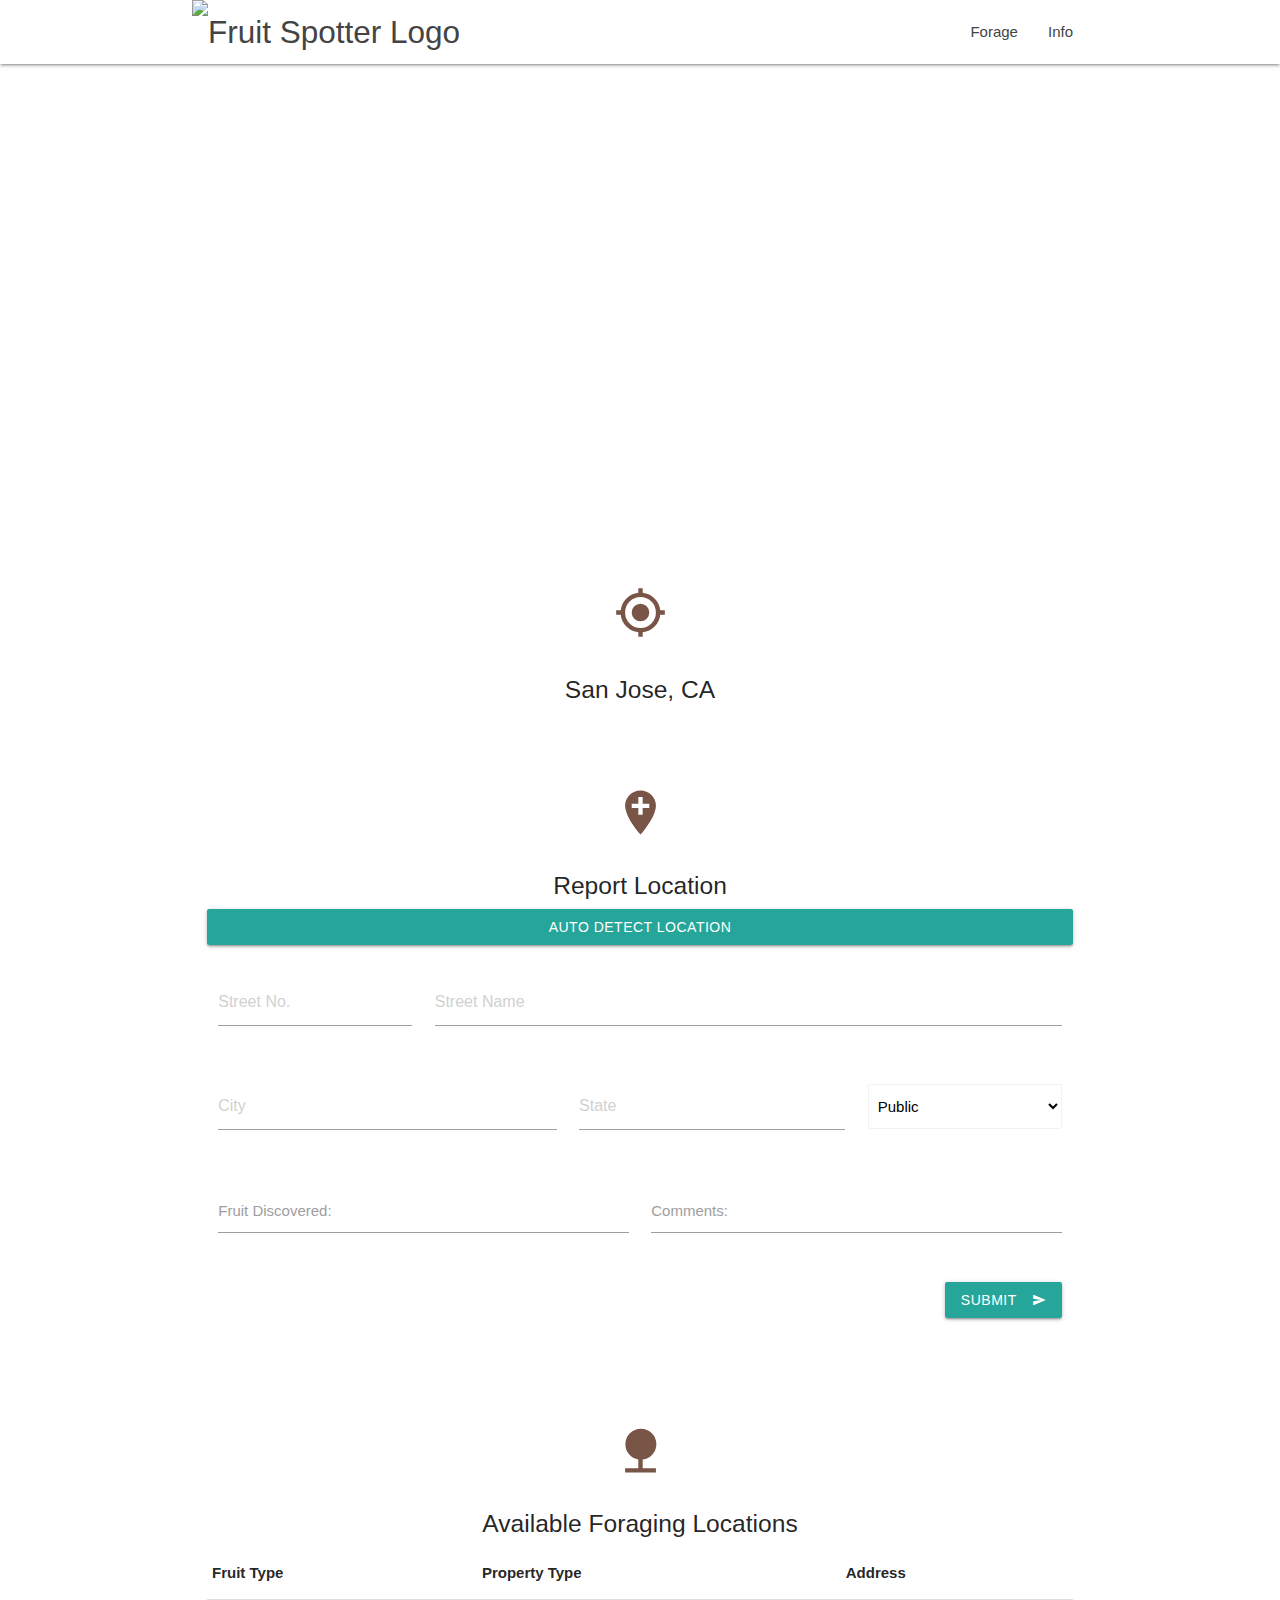
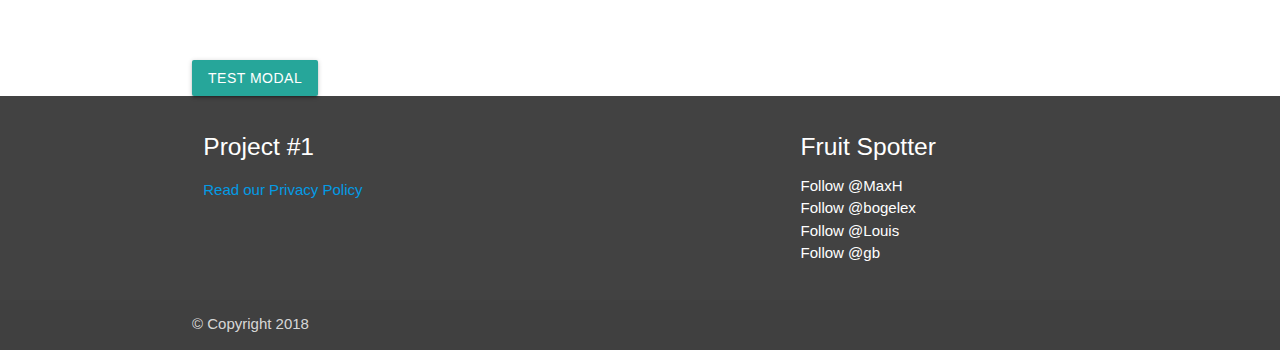
==== index.html @ f1da0ffc "Merge branch 'master' into gb_changes" ====
<!DOCTYPE html>
<html lang="en">

<head>
    <meta charset="UTF-8">
    <meta name="viewport" content="width=device-width, initial-scale=1.0">
    <meta http-equiv="X-UA-Compatible" content="ie=edge">
    <title>Fruit Spotter - Forage Locally</title>

    <!-- ResetStyle -->
    <link rel="stylesheet" type="text/css" href="assets/css/reset.css">
    <!-- ResetStyle -->

    <!-- Materialize CSS -->
    <!-- Compiled and minified CSS -->
    <link rel="stylesheet" href="https://cdnjs.cloudflare.com/ajax/libs/materialize/1.0.0/css/materialize.min.css">

    <!-- Compiled and minified JavaScript -->
    <script src="https://cdnjs.cloudflare.com/ajax/libs/materialize/1.0.0/js/materialize.min.js"></script>
    <!-- Materialize CSS -->

    <!-- FontAwesome -->
    <link rel="stylesheet" href="https://use.fontawesome.com/releases/v5.3.1/css/all.css" integrity="sha384-mzrmE5qonljUremFsqc01SB46JvROS7bZs3IO2EmfFsd15uHvIt+Y8vEf7N7fWAU"
        crossorigin="anonymous">
    <!-- FontAwesome -->

    <!-- Google Fonts -->
    <link href="https://fonts.googleapis.com/css?family=Open+Sans:800" rel="stylesheet">
    <link href="https://fonts.googleapis.com/icon?family=Material+Icons" rel="stylesheet">
    <!-- Google Fonts -->

    <!-- MainCSS -->
    <link rel="stylesheet" type="text/css" href="assets/css/style.css">
    <!-- MainCSS -->

</head>

<body>

    <header>
        <!-- Fixed navbar -->
        <nav class="white" role="navigation">
            <div class="nav-wrapper container">
                <a id="logo-container" href="index.html" class="brand-logo"><img src="assets/images/logoname.png" height="24px"
                        alt="Fruit Spotter Logo"></a>
                <ul class="right hide-on-med-and-down">
                    <li><a href="index.html">Forage</a></li>
                    <li><a href="info.html">Info</a></li>
                </ul>
                <ul id="nav-mobile" class="sidenav">
                        <li><a href="index.html">Forage</a></li>
                    <li><a href="info.html">Info</a></li>
                </ul>
                <a href="#" data-target="nav-mobile" class="sidenav-trigger"><i class="material-icons">menu</i></a>
            </div>
        </nav>
    </header>


    <!-- Begin page content -->

    <div class="section no-pad-bot">
        <div id="mapHolder" class="container-fluid">
            <iframe width="100%" height="450" frameborder="0" style="border:0" src="./map.html" allowfullscreen></iframe>
        </div>
    </div>

    <main role="main" class="container">

        <div class="section">
            <!-- Time/Weather Section & Input New Locations -->
            <div class="row">
                <div class="col s12">
                    <div class="icon-block">
                        <h2 class="center brown-text"><i class="material-icons">my_location</i></h2>
                        <h5 class="center">
                            <p>San Jose, CA</p>
                        </h5>
                        <h6 class="center">
                            <p id="time"></p>
                            <p id="weatherTemp"></p>
                            <p id="weatherCond"></p>
                        </h6>

                    </div>
                </div>
            </div>
            <div class="row">
                <div class="col s12">
                    <div class="icon-block">
                        <h2 class="center brown-text"><i class="material-icons">add_location</i></h2>
                        <h5 class="center">Report Location</h5>

                        <div class="row">
                            <a id="detectBtn" class="btn btn-info btn-lg btn-block mb-4 text-white" aria-pressed="true">Auto
                                Detect Location</a>
                        </div>
                        <div class="row">
                            <form class="col s12">
                                <div class="row">
                                    <div class="input-field col s3">
                                        <input placeholder="Street No." id="stNum-input" type="number" class="validate"
                                            required>
                                    </div>
                                    <div class="input-field col s9">
                                        <input placeholder="Street Name" id="stName-input" type="text" class="validate"
                                            required>
                                    </div>
                                </div>
                                <div class="row">
                                    <div class="input-field col s5">
                                        <input id="city-input" class="form-control" type="text" placeholder="City"
                                            required>
                                    </div>
                                    <div class="input-field col s4">
                                        <input id="state-input" class="form-control" type="text" placeholder="State"
                                            required>
                                    </div>
                                    <div class="input-field col s3">
                                        <select class="browser-default" id="property-input">
                                            <option selected>Public</option>
                                            <option value="1">Private</option>
                                        </select>
                                    </div>
                                </div>
                                <div class="row">
                                    <div class="input-field col s6">
                                            <label for="fruit-input">Fruit Discovered:</label>
                                            <textarea class="materialize-textarea" id="fruit-input"></textarea>
                                    </div>
                                <!-- </div> -->
                                <!-- <div class="row"> -->
                                    <div class="input-field col s6">
                                            <label for="textarea1">Comments:</label>
                                            <textarea id="comment-input" class="materialize-textarea"></textarea>
                                    </div>
                                </div>
                                <button class="btn waves-effect waves-light" type="submit" name="action" id="addBtn"
                                    aria-pressed="true" style="float: right;">Submit<i class="material-icons right">send</i></button>
                            </form>
                        </div>
                    </div>
                </div>
            </div>

        </div>


        <!-- Address Section -->
        <div class="section">
            <div class="icon-block">
                <h2 class="center brown-text"><i class="material-icons">nature</i></h2>
                <h5 class="center">Available Foraging Locations</h5>
                <table class="responsive-table" id="foraging-table">
                    <thead>
                        <tr>
                            <th>Fruit Type</th>
                            <th>Property Type</th>
                            <th>Address</th>
                        </tr>
                    </thead>
                    <tbody>
                    </tbody>
                </table>
                <br><br>
            </div>
        </div>
        </div>


  <!-- Modal Trigger -->
  <a class="waves-effect waves-light btn view" onclick="$('#modal1').modal('open');">Test Modal</a>
  <!-- Modal Structure -->
  <div id="modal1" class="modal">
    <div class="modal-content">
      <h4>Privacy Policy</h4>
      <p>Celery quandong swiss chard chicory earthnut pea potato. Salsify taro catsear garlic gram celery bitterleaf wattle seed collard greens nori. Grape wattle seed kombu beetroot horseradish carrot squash brussels sprout chard.</p>
    </div>
    <div class="modal-footer">
      <a href="#!" class=" modal-action modal-close waves-effect waves-green btn-flat">Agree</a>
    </div>
  </div>
  

    </main>


    <footer class="page-footer grey darken-3">
            <div class="container">
                    <div class="row">
                      <div class="col l8 s12">
                        <h5 class="white-text">Project #1</h5>
                        <p class="grey-text text-lighten-4"><a href="#modal1">Read our Privacy Policy</a></p>
                      </div>
                      <div class="col l4 s12">
                            <h5 class="white-text">Fruit Spotter </h5>
                            <ul>
                              <li><a class="white-text" href="#!">Follow @MaxH</a></li>
                              <li><a class="white-text" href="#!">Follow @bogelex</a></li>
                              <li><a class="white-text" href="#!">Follow @Louis</a></li>
                              <li><a class="white-text" href="#!">Follow @gb</a></li>
                            </ul>
                          </div>
                    </div>
            </div>
        <div class="footer-copyright">
            <div class="container">
                <span class="text-muted">&copy; Copyright 2018 </span>
                
                
            </div>

        </div>
    </footer>

    <!-- Modal Structure -->
    <!-- Modal Trigger -->



    <script src="https://maps.googleapis.com/maps/api/js?key=AIzaSyB22oBue48oqdkA7xqVGxoS0XYwj1UgOKI&callback=initMap"
        async defer></script>

    <script src="https://maps.googleapis.com/maps/api/js?key=AIzaSyB22oBue48oqdkA7xqVGxoS0XYwj1UgOKI&callback=initMap"
        async defer></script>

    <!--  Scripts-->
    <script src="https://code.jquery.com/jquery-2.1.1.min.js"></script>
    <script src="assets/javascript/materialize.js"></script>
    <script src="assets/javascript/init.js"></script>

    <!-- jQuery -->
    <script type="text/javascript" src="https://cdnjs.cloudflare.com/ajax/libs/jquery/3.2.1/jquery.min.js"></script>
    <!-- jQuery -->

    <!-- FireBase -->
    <script src="https://www.gstatic.com/firebasejs/5.5.8/firebase.js"></script>
    <script>
        // Initialize Firebase
        var config = {
            apiKey: "AIzaSyCUZawjJ2QTcuna_CVdB_d8Tv_RZS82VCU",
            authDomain: "ceres-60140.firebaseapp.com",
            databaseURL: "https://ceres-60140.firebaseio.com",
            projectId: "ceres-60140",
            storageBucket: "ceres-60140.appspot.com",
            messagingSenderId: "75761398226"
        };
        firebase.initializeApp(config);
    </script>

    <!-- FireBase -->

    <!-- JScript -->
    <script src="assets/javascript/app.js"></script>
    <!-- JScript -->


</body>

</html>
---- assets/css/style.css ----
/* .container-fluid{
    margin: 0 auto;
    width:100%;
} */
/* .img-fluid{
    width:  60%;
    } */
/* #picks{
    text-align: center;
} */

/* 
  body > .container {
    padding: 60px 15px 0;
  }
  
  .footer > .container {
    padding-right: 15px;
    padding-left: 15px;
  }
  .bg-green {
    background-color: #26832c;
}

.text-white-50 { color: rgba(255, 255, 255, .75); } */


thead {
    vertical-align: middle;
    border:1px;
    border-color: inherit;
    width: 20%;

}
nav ul a,
nav .brand-logo {
  color: #444;
}

p {
  line-height: 2rem;
}

.sidenav-trigger {
  color: #26a69a;
}

.parallax-container {
  min-height: 380px;
  line-height: 0;
  height: auto;
  color: rgba(255,255,255,.9);
}
  .parallax-container .section {
    width: 100%;
  }

@media only screen and (max-width : 992px) {
  .parallax-container .section {
    position: absolute;
    top: 40%;
  }
  #index-banner .section {
    top: 10%;
  }
}

@media only screen and (max-width : 600px) {
  #index-banner .section {
    top: 0;
  }
}

.icon-block {
  padding: 0 15px;
}
.icon-block .material-icons {
  font-size: inherit;
}

footer.page-footer {
  margin: 0;
}
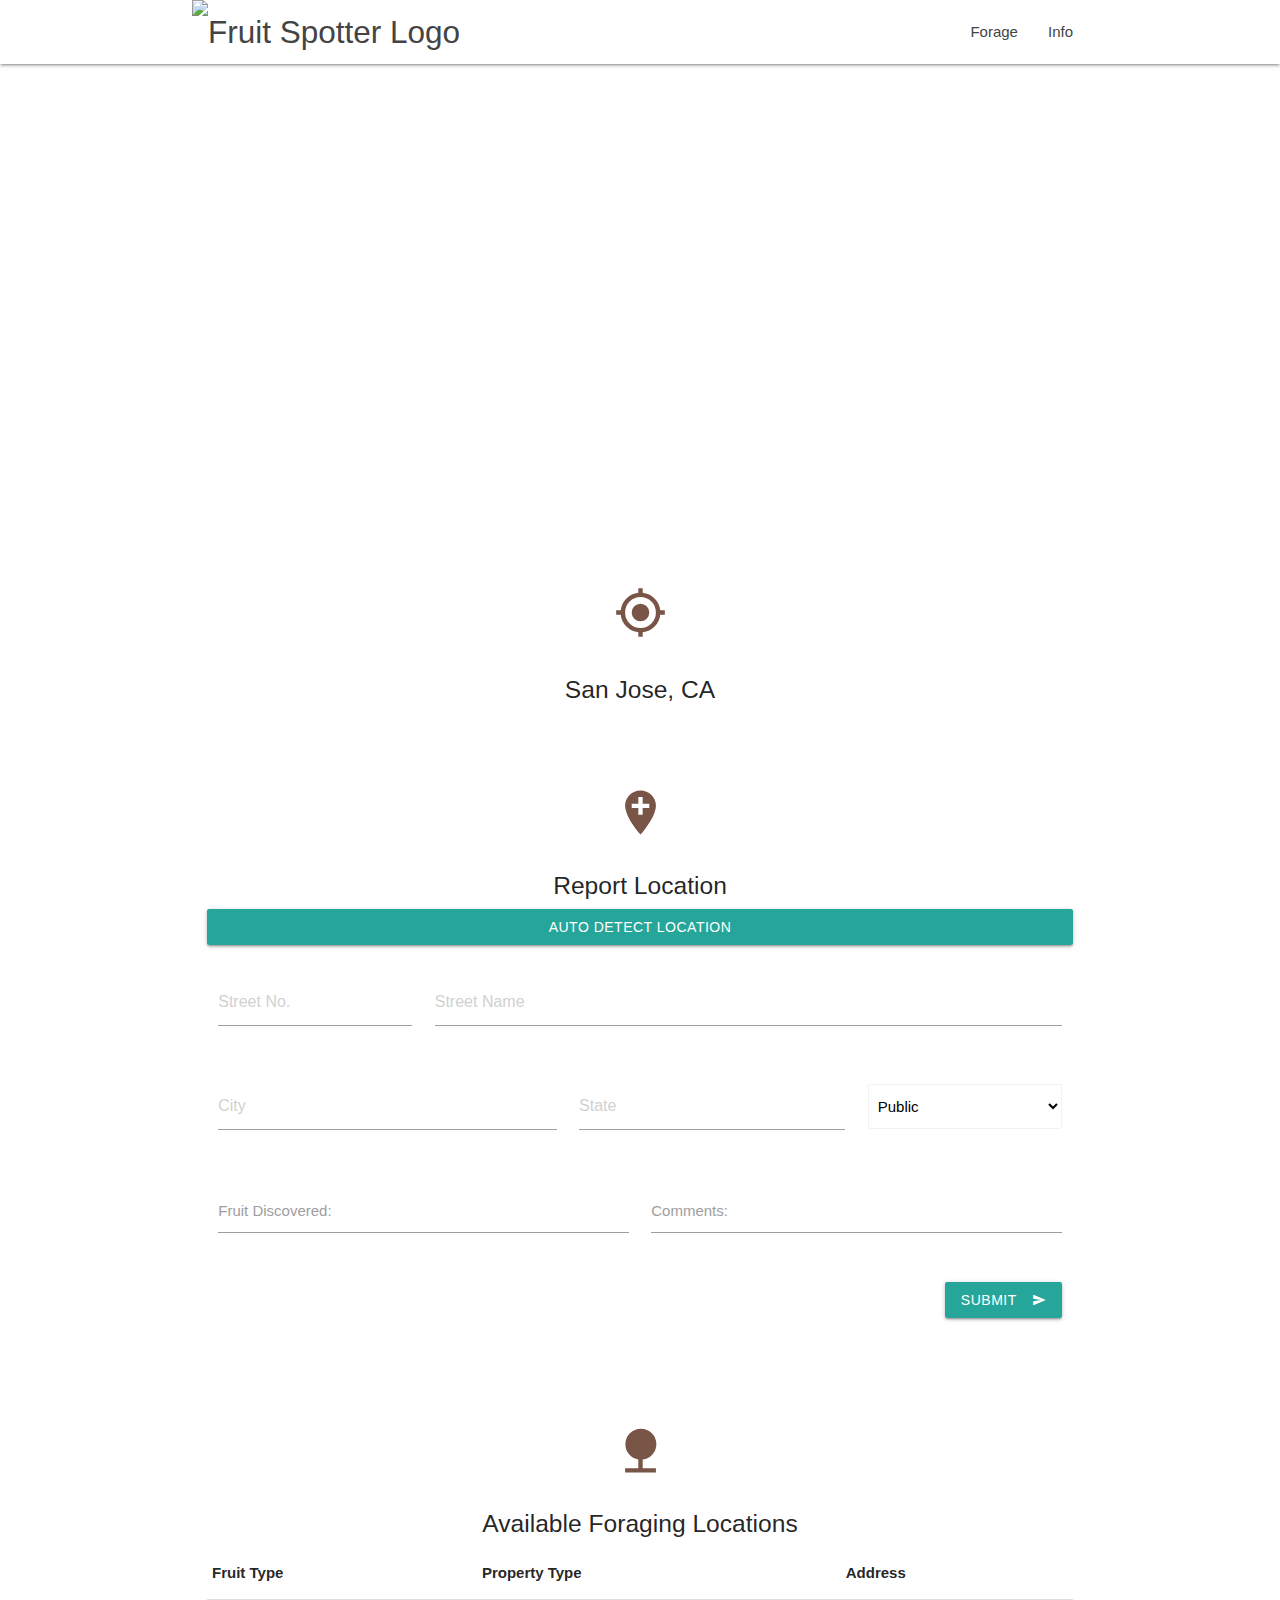
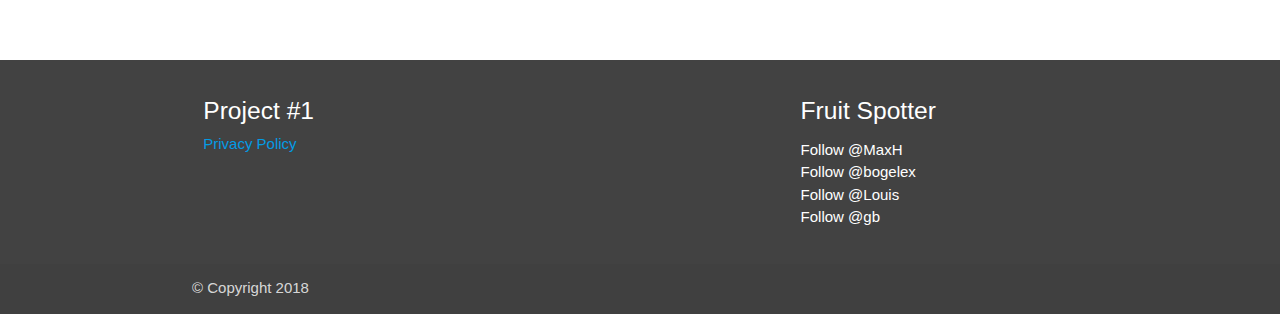
==== commit 17e0fdc3: "updating index (modals) & init.js" ====
--- a/index.html
+++ b/index.html
@@ -41,14 +41,14 @@
         <!-- Fixed navbar -->
         <nav class="white" role="navigation">
             <div class="nav-wrapper container">
-                <a id="logo-container" href="index.html" class="brand-logo"><img src="assets/images/logoname.png" height="24px"
-                        alt="Fruit Spotter Logo"></a>
+                <a id="logo-container" href="index.html" class="brand-logo"><img src="assets/images/logoname.png"
+                        height="24px" alt="Fruit Spotter Logo"></a>
                 <ul class="right hide-on-med-and-down">
                     <li><a href="index.html">Forage</a></li>
                     <li><a href="info.html">Info</a></li>
                 </ul>
                 <ul id="nav-mobile" class="sidenav">
-                        <li><a href="index.html">Forage</a></li>
+                    <li><a href="index.html">Forage</a></li>
                     <li><a href="info.html">Info</a></li>
                 </ul>
                 <a href="#" data-target="nav-mobile" class="sidenav-trigger"><i class="material-icons">menu</i></a>
@@ -98,41 +98,41 @@
                         <div class="row">
                             <form class="col s12">
                                 <div class="row">
-                                    <div class="input-field col s3">
+                                    <div class="input-field col s12 m3">
                                         <input placeholder="Street No." id="stNum-input" type="number" class="validate"
                                             required>
                                     </div>
-                                    <div class="input-field col s9">
+                                    <div class="input-field col s12 m9">
                                         <input placeholder="Street Name" id="stName-input" type="text" class="validate"
                                             required>
                                     </div>
                                 </div>
                                 <div class="row">
-                                    <div class="input-field col s5">
+                                    <div class="input-field col s12 m5">
                                         <input id="city-input" class="form-control" type="text" placeholder="City"
                                             required>
                                     </div>
-                                    <div class="input-field col s4">
+                                    <div class="input-field col s12 m4">
                                         <input id="state-input" class="form-control" type="text" placeholder="State"
                                             required>
                                     </div>
-                                    <div class="input-field col s3">
+                                    <div class="input-field col s12 m3">
                                         <select class="browser-default" id="property-input">
                                             <option selected>Public</option>
-                                            <option value="1">Private</option>
+                                            <option value="Private">Private</option>
                                         </select>
                                     </div>
                                 </div>
                                 <div class="row">
-                                    <div class="input-field col s6">
-                                            <label for="fruit-input">Fruit Discovered:</label>
-                                            <textarea class="materialize-textarea" id="fruit-input"></textarea>
-                                    </div>
-                                <!-- </div> -->
-                                <!-- <div class="row"> -->
-                                    <div class="input-field col s6">
-                                            <label for="textarea1">Comments:</label>
-                                            <textarea id="comment-input" class="materialize-textarea"></textarea>
+                                    <div class="input-field col s12 m6">
+                                        <label for="fruit-input">Fruit Discovered:</label>
+                                        <textarea class="materialize-textarea" id="fruit-input"></textarea>
+                                    </div>
+                                    <!-- </div> -->
+                                    <!-- <div class="row"> -->
+                                    <div class="input-field col s12 m6">
+                                        <label for="textarea1">Comments:</label>
+                                        <textarea id="comment-input" class="materialize-textarea"></textarea>
                                     </div>
                                 </div>
                                 <button class="btn waves-effect waves-light" type="submit" name="action" id="addBtn"
@@ -167,47 +167,177 @@
         </div>
         </div>
 
-
-  <!-- Modal Trigger -->
-  <a class="waves-effect waves-light btn view" onclick="$('#modal1').modal('open');">Test Modal</a>
-  <!-- Modal Structure -->
-  <div id="modal1" class="modal">
-    <div class="modal-content">
-      <h4>Privacy Policy</h4>
-      <p>Celery quandong swiss chard chicory earthnut pea potato. Salsify taro catsear garlic gram celery bitterleaf wattle seed collard greens nori. Grape wattle seed kombu beetroot horseradish carrot squash brussels sprout chard.</p>
-    </div>
-    <div class="modal-footer">
-      <a href="#!" class=" modal-action modal-close waves-effect waves-green btn-flat">Agree</a>
-    </div>
-  </div>
-  
-
     </main>
 
 
     <footer class="page-footer grey darken-3">
-            <div class="container">
-                    <div class="row">
-                      <div class="col l8 s12">
-                        <h5 class="white-text">Project #1</h5>
-                        <p class="grey-text text-lighten-4"><a href="#modal1">Read our Privacy Policy</a></p>
-                      </div>
-                      <div class="col l4 s12">
-                            <h5 class="white-text">Fruit Spotter </h5>
-                            <ul>
-                              <li><a class="white-text" href="#!">Follow @MaxH</a></li>
-                              <li><a class="white-text" href="#!">Follow @bogelex</a></li>
-                              <li><a class="white-text" href="#!">Follow @Louis</a></li>
-                              <li><a class="white-text" href="#!">Follow @gb</a></li>
-                            </ul>
-                          </div>
+        <div class="container">
+            <div class="row">
+                <div class="col l8 s12">
+                    <h5 class="white-text">Project #1</h5>
+                    <!-- Modal Trigger -->
+                    <a href="#modal1" class="modal-trigger" data-target="modal1">Privacy Policy</a>
+                    <!-- Modal Structure -->
+                    <div id="modal1" class="modal modal-fixed-footer">
+                        <div class="modal-content">
+                            <h4>Privacy Policy</h4>
+                            <p>Created for Demonstration Purposes</p>
+                            <p><strong>UCB Online Students: KSJ, LHT, MH & GB built the Foder app as a
+                                    Free app. <br>This SERVICE is provided by UCB Online Students: KSJ, LHT, MH & GB at
+                                    no cost and
+                                    is intended for use as is. Use at your own risk!</strong></p>
+                            <p>UCB Online Students: KSJ, LHT, MH & GB, for the purposes of this document, will be
+                                referred to as a single person.<br><br>
+                                This page is used to inform visitors regarding my policies with the collection, use,
+                                and
+                                disclosure of Personal Information if anyone decided to use my Service.<br><br>
+                                If you choose to use my Service, then you agree to the collection and use of
+                                information in
+                                relation to this policy. The Personal Information that I collect is used for providing
+                                and
+                                improving the Service. I will not use or share your information with anyone except as
+                                described
+                                in this Privacy Policy.<br><br>
+                                The terms used in this Privacy Policy have the same meanings as in our Terms and
+                                Conditions,
+                                which is accessible at Foder unless otherwise defined in this Privacy Policy.<br><br>
+                                **Information Collection and Use**
+                                <br><br>
+                                For a better experience, while using our Service, I may require you to provide us with
+                                certain
+                                personally identifiable information, including but not limited to Address of Private or
+                                Public
+                                properties, Identifying plants, trees, shrubs, etc.. The information that I request
+                                will be
+                                retained on your device and is not collected by me in any way.
+                                <br><br>
+                                The app does use third party services that may collect information used to identify
+                                you.
+                                <br><br>
+                                **Log Data**
+                                <br><br>
+                                I want to inform you that whenever you use my Service, in a case of an error in the app
+                                I
+                                collect data and information (through third party products) on your phone called Log
+                                Data. This
+                                Log Data may include information such as your device Internet Protocol (“IP”) address,
+                                device
+                                name, operating system version, the configuration of the app when utilizing my Service,
+                                the
+                                time and date of your use of the Service, and other statistics.
+                                <br><br>
+                                **Cookies**
+                                <br><br>
+                                Cookies are files with a small amount of data that are commonly used as anonymous
+                                unique
+                                identifiers. These are sent to your browser from the websites that you visit and are
+                                stored on
+                                your device's internal memory.
+                                <br><br>
+                                This Service does not use these “cookies” explicitly. However, the app may use third
+                                party code
+                                and libraries that use “cookies” to collect information and improve their services. You
+                                have
+                                the option to either accept or refuse these cookies and know when a cookie is being
+                                sent to
+                                your device. If you choose to refuse our cookies, you may not be able to use some
+                                portions of
+                                this Service.
+                                <br><br>
+                                **Service Providers**
+                                <br><br>
+                                I may employ third-party companies and individuals due to the following reasons:
+                                <br><br>
+                                * To facilitate our Service;
+                                * To provide the Service on our behalf;
+                                * To perform Service-related services; or
+                                * To assist us in analyzing how our Service is used.
+                                <br><br>
+                                I want to inform users of this Service that these third parties have access to your
+                                Personal
+                                Information. The reason is to perform the tasks assigned to them on our behalf.
+                                However, they
+                                are obligated not to disclose or use the information for any other purpose.
+                                <br><br>
+                                **Security**
+                                <br><br>
+                                I value your trust in providing us your Personal Information, thus we are striving to
+                                use
+                                commercially acceptable means of protecting it. But remember that no method of
+                                transmission
+                                over the internet, or method of electronic storage is 100% secure and reliable, and I
+                                cannot
+                                guarantee its absolute security.
+                                <br><br>
+                                **Links to Other Sites**
+                                <br><br>
+                                This Service may contain links to other sites. If you click on a third-party link, you
+                                will be
+                                directed to that site. Note that these external sites are not operated by me.
+                                Therefore, I
+                                strongly advise you to review the Privacy Policy of these websites. I have no control
+                                over and
+                                assume no responsibility for the content, privacy policies, or practices of any
+                                third-party
+                                sites or services.
+                                <br><br>
+                                **Children’s Privacy**
+                                <br><br>
+                                These Services do not address anyone under the age of 13. I do not knowingly collect
+                                personally identifiable information from children under 13. In the case I discover that
+                                a
+                                child under 13 has provided me with personal information, I immediately delete this
+                                from our
+                                servers. If you are a parent or guardian and you are aware that your child has provided
+                                us with
+                                personal information, please contact me so that I will be able to do necessary actions.
+                                <br><br>
+                                **Changes to This Privacy Policy**
+                                <br><br>
+                                I may update our Privacy Policy from time to time. Thus, you are advised to review this
+                                page
+                                periodically for any changes. I will notify you of any changes by posting the new
+                                Privacy
+                                Policy on this page. These changes are effective immediately after they are posted on
+                                this
+                                page.
+                                <br><br>
+                                **Contact Us**
+                                <br><br>
+                                If you have any questions or suggestions about my Privacy Policy, do not hesitate to
+                                contact
+                                us (Follow us links on footer).
+                                <br></p>
+
+                                <p>Link to privacy policy of third party service providers used by the app
+                                        <br><a href="https://www.google.com/policies/privacy/" target="_blank">Google Services</a><br>
+                                        <a href="https://firebase.google.com/policies/analytics" target="_blank">Firebase Analytics</a></p>
+                                
+                                <p>This privacy policy page was created at
+                                    <a href="https://privacypolicytemplate.net" target="_blank">privacypolicytemplate.net</a> and modified/generated by <a href="https://app-privacy-policy-generator.firebaseapp.com/" target="_blank">App
+                                        Privacy Policy Generator</a></p>
+                        </div>
+                        <div class="modal-footer">
+                            <a href="#!" class=" modal-action modal-close waves-effect waves-green btn-flat">Agree</a>
+                        </div>
                     </div>
-            </div>
+                </div>
+                <div class="col l4 s12">
+                    <h5 class="white-text">Fruit Spotter </h5>
+                    <ul>
+                        <li><a class="white-text" href="https://github.com/bb19930615">Follow @MaxH</a></li>
+                        <li><a class="white-text" href="https://github.com/Bogelex">Follow @bogelex</a></li>
+                        <li><a class="white-text" href="https://github.com/louishtrinh">Follow @Louis</a></li>
+                        <li><a class="white-text" href="#!">Follow @gb</a></li>
+                    </ul>
+                </div>
+            </div>
+        </div>
         <div class="footer-copyright">
             <div class="container">
                 <span class="text-muted">&copy; Copyright 2018 </span>
-                
-                
+
+
             </div>
 
         </div>
@@ -252,6 +382,7 @@
 
     <!-- JScript -->
     <script src="assets/javascript/app.js"></script>
+    <script src="assets/javascript/map.js"></script>
     <!-- JScript -->
 
 
--- a/assets/css/style.css
+++ b/assets/css/style.css
@@ -81,4 +81,11 @@
 footer.page-footer {
   margin: 0;
 }
-
+.modal-content {
+  background-color: white;
+  color: black;
+}
+.modal {
+  background-color: white;
+  color: black;
+}
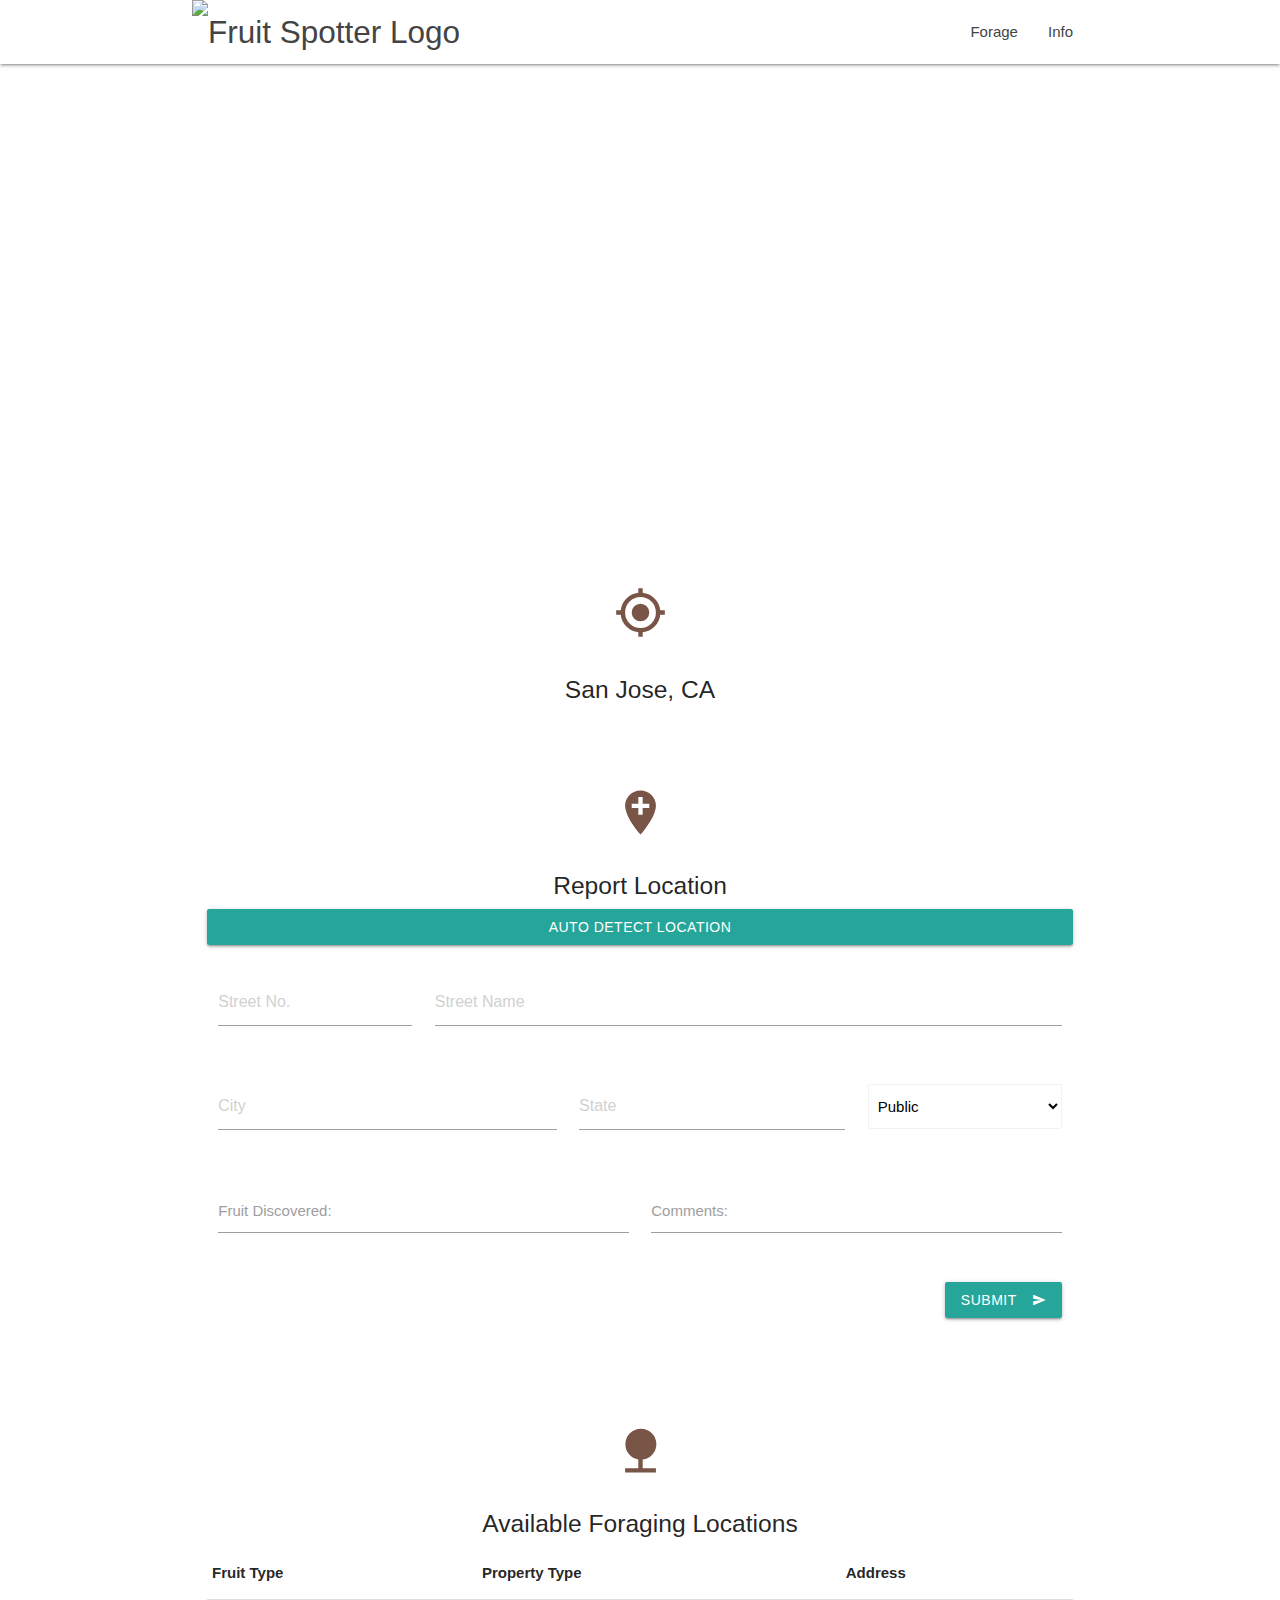
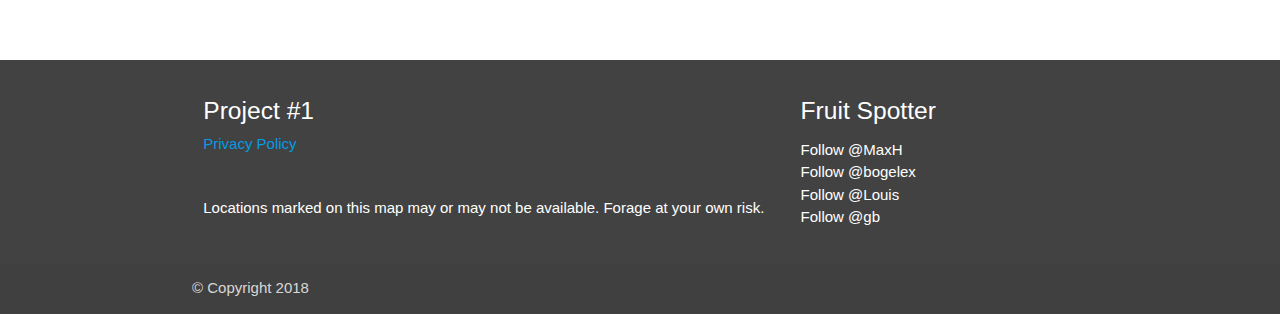
==== commit d68123d4: "updating Footer for index & info, updating style.css" ====
--- a/index.html
+++ b/index.html
@@ -176,7 +176,8 @@
                 <div class="col l8 s12">
                     <h5 class="white-text">Project #1</h5>
                     <!-- Modal Trigger -->
-                    <a href="#modal1" class="modal-trigger" data-target="modal1">Privacy Policy</a>
+                    <a href="#modal1" class="modal-trigger" data-target="modal1">Privacy Policy</a><br>
+                    <br><p>Locations marked on this map may or may not be available. Forage at your own risk.</p>
                     <!-- Modal Structure -->
                     <div id="modal1" class="modal modal-fixed-footer">
                         <div class="modal-content">
@@ -324,11 +325,11 @@
                 </div>
                 <div class="col l4 s12">
                     <h5 class="white-text">Fruit Spotter </h5>
-                    <ul>
-                        <li><a class="white-text" href="https://github.com/bb19930615">Follow @MaxH</a></li>
-                        <li><a class="white-text" href="https://github.com/Bogelex">Follow @bogelex</a></li>
-                        <li><a class="white-text" href="https://github.com/louishtrinh">Follow @Louis</a></li>
-                        <li><a class="white-text" href="#!">Follow @gb</a></li>
+                    <ul id="groupInfo">
+                        <li><a class="white-text" href="https://github.com/bb19930615" target="_blank">Follow @MaxH</a></li>
+                        <li><a class="white-text" href="https://github.com/Bogelex" target="_blank">Follow @bogelex</a></li>
+                        <li><a class="white-text" href="https://github.com/louishtrinh" target="_blank">Follow @Louis</a></li>
+                        <li><a class="white-text" href="https://gbanares.github.io/gbanares" target="_blank">Follow @gb</a></li>
                     </ul>
                 </div>
             </div>
--- a/assets/css/style.css
+++ b/assets/css/style.css
@@ -1,29 +1,6 @@
-/* .container-fluid{
-    margin: 0 auto;
-    width:100%;
-} */
-/* .img-fluid{
-    width:  60%;
-    } */
-/* #picks{
-    text-align: center;
-} */
-
-/* 
-  body > .container {
-    padding: 60px 15px 0;
-  }
-  
-  .footer > .container {
-    padding-right: 15px;
-    padding-left: 15px;
-  }
-  .bg-green {
-    background-color: #26832c;
+#groupInfo {
+  line-height: 1.5em;
 }
-
-.text-white-50 { color: rgba(255, 255, 255, .75); } */
-
 
 thead {
     vertical-align: middle;
